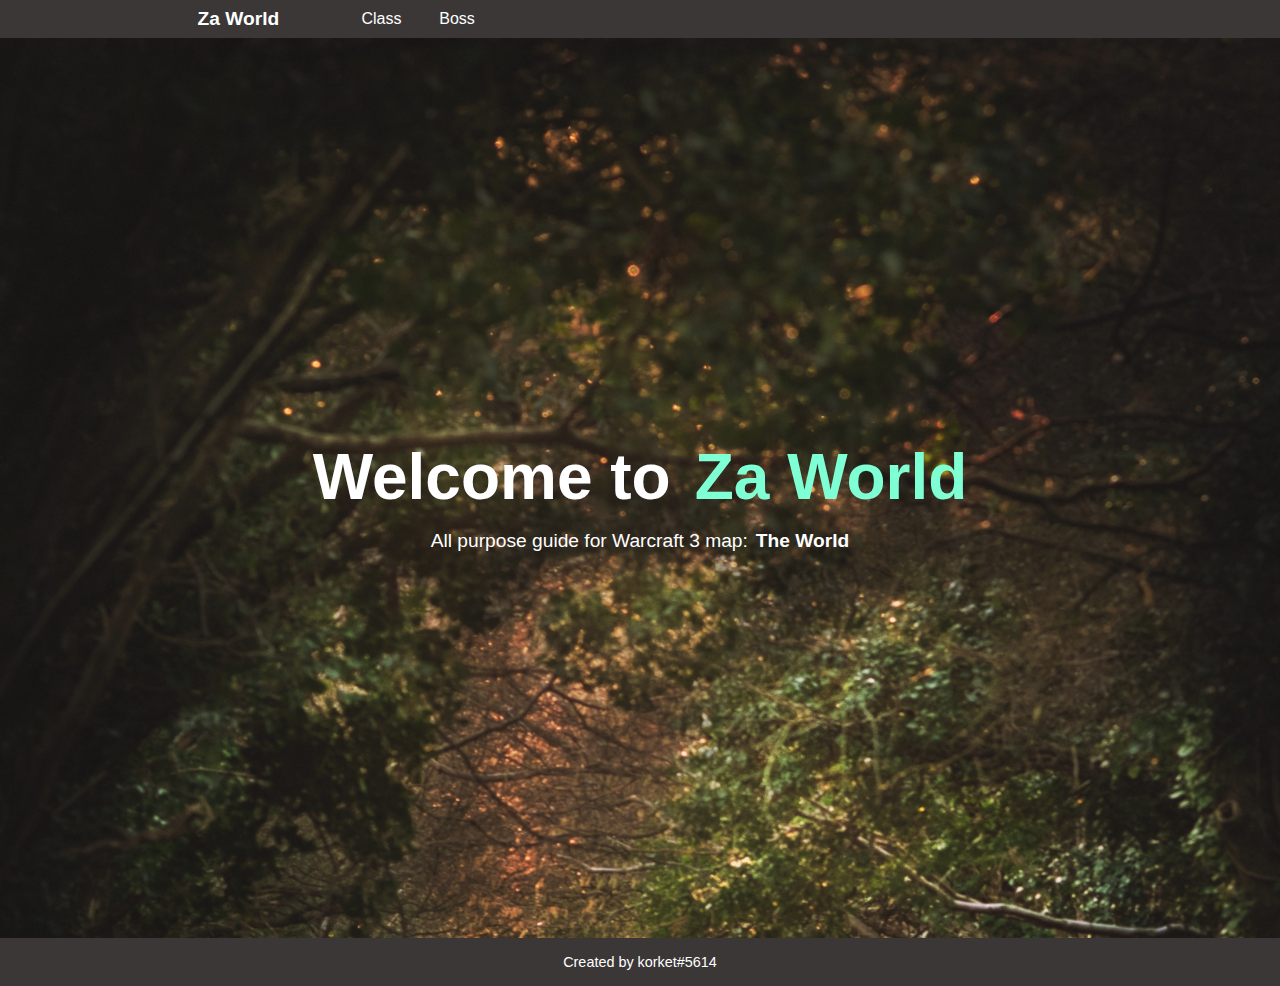
==== index.html @ ee8676d7 "initial commit" ====
<!DOCTYPE html>
<html lang="en">

<head>
    <meta charset="UTF-8">
    <meta http-equiv="X-UA-Compatible" content="IE=edge">
    <meta name="viewport" content="width=device-width, initial-scale=1.0">
    <link rel="stylesheet" href="style.css">
    <title>Za World | Home</title>
</head>

<body>

    <!-- Navigation Bar -->

    <nav>
        <div class="logo">
            <a href="#">Za World</a>
        </div>
        <ul class="nav-ul">
            <li class="nav-li class"><a href="./pages/class/class.html">Class</a></li>
            <li class="nav-li boss"><a href="#">Boss</a></li>
        </ul>
    </nav>

    <!-- Main Content -->

    <main>
        <div class="welcome-container">
            <h1 class="welcome">Welcome to <span class="welcome-zw">Za World</span></h1>
            <p class="description">All purpose guide for Warcraft 3 map: <b>The World</b></p>
        </div>
    </main>

    <!-- Footer -->

    <footer>
        <p>Created by korket#5614</p>
    </footer>
</body>

</html>
---- style.css ----
* {
    margin: 0;
    padding: 0;
    box-sizing: border-box;
    font-family: Verdana, Geneva, Tahoma, sans-serif;
}

html {
    height: 100%;
}

body {
    background: gray;
    color: white;
    display: flex;
    flex-direction: column;
    min-height: 100%;
}

a {
    text-decoration: none;
    color: white;
}

/* Navigation Bar Styles */

nav {
    display: flex;
    background-color: #3b3737;
    padding: 0.5rem;
}

.logo {
    display: inline-flex;
    margin: 0 5% 0 15%;
}

.logo > a {
    font-weight: bold;
    font-size: 1.2rem;
}

.logo > a:hover {
    transition: 0.5s;
    color: aquamarine;
}

.nav-ul {
    display: inline-flex;
    list-style-type: none;
    justify-content: space-around;
    align-items: center;
}

.nav-li {
    display: inline-flex;
    margin: 0 25%;
}

.nav-li.class > a:hover {
    transition: 0.5s;
    color: turquoise;
}

.nav-li.boss > a:hover {
    transition: 0.5s;
    color: crimson;
}

/* Main Content Styles */

main {
    display: flex;
    width: 100%;
    height: 100vh;
    min-height: 600px;
    justify-content: center;
    align-items: center;
    margin: 0 auto;
    background-image: url("./background.jpg");
    background-repeat: no-repeat;
    background-size: cover;
}

.welcome-container {
    display: inline-flex;
    background-color: #ffffff10;
    width: 100%;
    height: 100%;
    justify-content: center;
    align-items: center;
    flex-direction: column;
}

.welcome {
    display: inline-flex;
    font-size: 4rem;
    padding: 1rem;
}

.welcome-zw {
    display: flex;
    color: aquamarine;
    margin-left: 1.5rem;
}

.description {
    display: flex;
    font-size: 1.2em;
    text-align: center;
}

.description > b {
    display: flex;
    margin-left: 0.5rem;
    justify-content: center;
}

/* Footer Styles */

footer {
    display: flex;
    background-color: #3b3737;
    padding: 1rem;
    justify-content: center;
    margin-top: auto;
}

footer > p {
    font-size: 0.9rem;
}
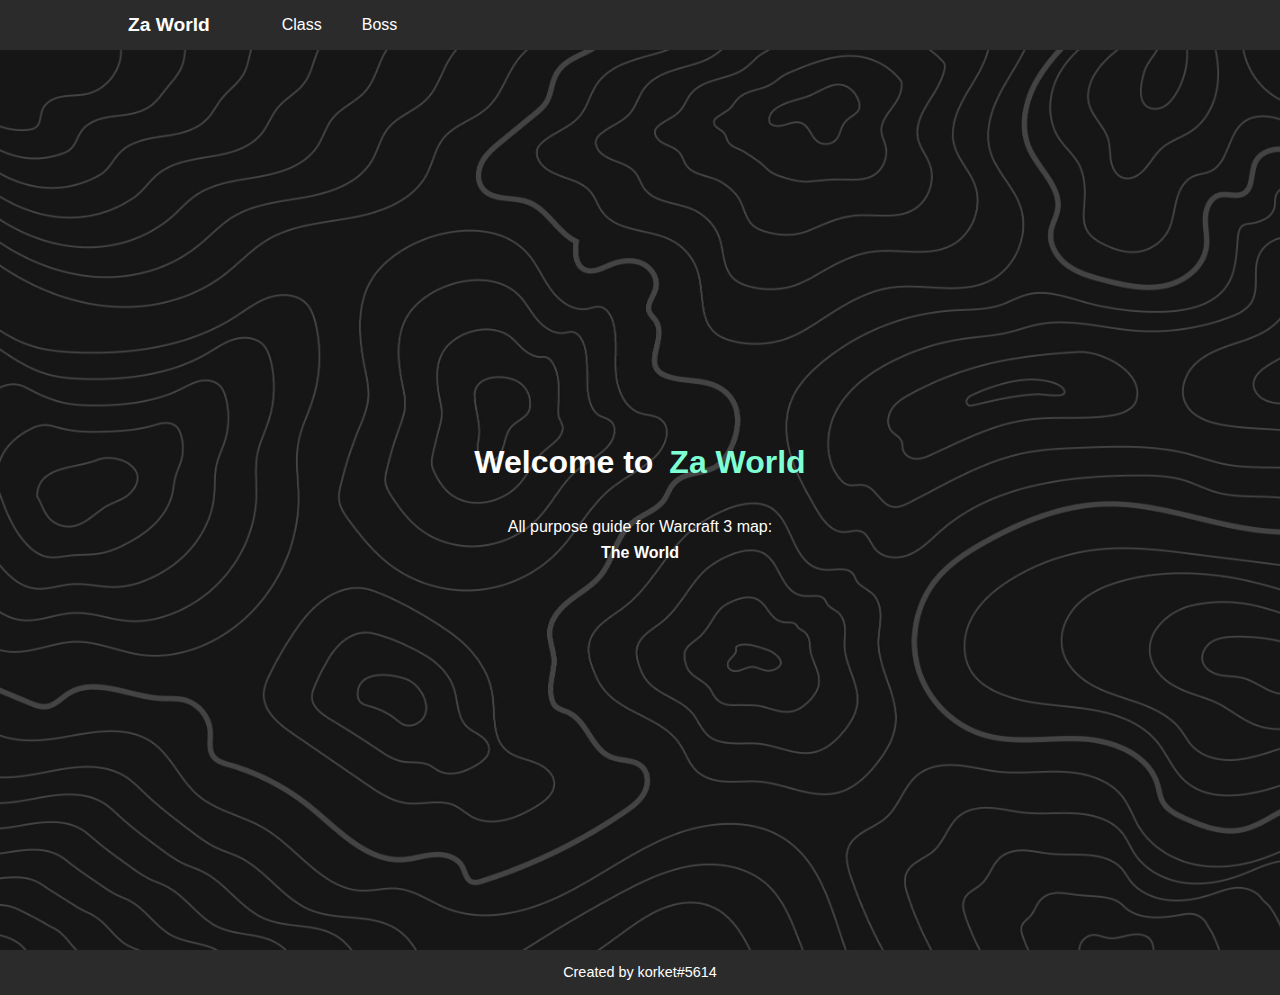
==== commit 74cd45a4: "fix: change navbar .nav-li class and boss" ====
--- a/index.html
+++ b/index.html
@@ -6,7 +6,7 @@
     <meta http-equiv="X-UA-Compatible" content="IE=edge">
     <meta name="viewport" content="width=device-width, initial-scale=1.0">
     <link rel="stylesheet" href="style.css">
-    <title>Za World | Home</title>
+    <title>Za World - Home</title>
 </head>
 
 <body>
@@ -15,11 +15,11 @@
 
     <nav>
         <div class="logo">
-            <a href="#">Za World</a>
+            <a href="./index.html">Za World</a>
         </div>
         <ul class="nav-ul">
-            <li class="nav-li class"><a href="./pages/class/class.html">Class</a></li>
-            <li class="nav-li boss"><a href="#">Boss</a></li>
+            <li class="nav-li-class"><a href="./pages/class/class.html">Class</a></li>
+            <li class="nav-li-boss"><a href="#">Boss</a></li>
         </ul>
     </nav>
 
--- a/style.css
+++ b/style.css
@@ -1,38 +1,24 @@
-* {
+body {
+    box-sizing: border-box;
     margin: 0;
     padding: 0;
-    box-sizing: border-box;
     font-family: Verdana, Geneva, Tahoma, sans-serif;
-}
-
-html {
-    height: 100%;
-}
-
-body {
-    background: gray;
-    color: white;
-    display: flex;
-    flex-direction: column;
-    min-height: 100%;
-}
-
-a {
-    text-decoration: none;
     color: white;
 }
 
-/* Navigation Bar Styles */
+li, a {
+    text-decoration: none;
+    list-style: none;
+    color: white;
+}
+
+/* navigation bar */
 
 nav {
     display: flex;
-    background-color: #3b3737;
-    padding: 0.5rem;
-}
-
-.logo {
-    display: inline-flex;
-    margin: 0 5% 0 15%;
+    background-color: #2b2b2b;
+    align-items: center;
+    justify-content: space-around;
 }
 
 .logo > a {
@@ -42,88 +28,89 @@
 
 .logo > a:hover {
     transition: 0.5s;
-    color: aquamarine;
+    color: #7fffd4;
 }
 
 .nav-ul {
-    display: inline-flex;
-    list-style-type: none;
-    justify-content: space-around;
-    align-items: center;
+    display: flex;
+    gap: 1rem;
 }
 
-.nav-li {
-    display: inline-flex;
-    margin: 0 25%;
+.nav-li-class > a:hover {
+    transition: 0.5s;
+    color: #40e0d0;
 }
 
-.nav-li.class > a:hover {
+.nav-li-boss > a:hover {
     transition: 0.5s;
-    color: turquoise;
+    color: #dc143c;
 }
 
-.nav-li.boss > a:hover {
-    transition: 0.5s;
-    color: crimson;
+@media (min-width: 800px) {
+    nav {
+        justify-content: flex-start;
+        padding-left: 10%;
+        gap: 2rem;
+    }
+
+    .nav-ul {
+        gap: 2.5rem;
+    }
 }
 
-/* Main Content Styles */
+
+/* main content styles */
 
 main {
     display: flex;
-    width: 100%;
-    height: 100vh;
-    min-height: 600px;
+    background-image: url("./4060492.jpg");
+    background-repeat: repeat;
+    background-size: cover;
+    min-height: 100vh;
     justify-content: center;
-    align-items: center;
-    margin: 0 auto;
-    background-image: url("./background.jpg");
-    background-repeat: no-repeat;
-    background-size: cover;
+
 }
 
 .welcome-container {
-    display: inline-flex;
-    background-color: #ffffff10;
-    width: 100%;
-    height: 100%;
+    display: flex;
+    flex-direction: column;
     justify-content: center;
     align-items: center;
-    flex-direction: column;
+    padding: 1rem;
 }
 
 .welcome {
-    display: inline-flex;
-    font-size: 4rem;
-    padding: 1rem;
+    display: flex;
+    flex-direction: column;
+    align-items: center;
+    gap: 1rem;
 }
 
 .welcome-zw {
-    display: flex;
-    color: aquamarine;
-    margin-left: 1.5rem;
+    color: #7fffd4;
 }
 
 .description {
     display: flex;
-    font-size: 1.2em;
+    flex-direction: column;
+    gap: 0.5rem;
     text-align: center;
 }
 
-.description > b {
-    display: flex;
-    margin-left: 0.5rem;
-    justify-content: center;
+@media (min-width: 800px) {
+    .welcome {
+        flex-direction: row;
+    }
 }
 
-/* Footer Styles */
+/* footer styles */
 
 footer {
     display: flex;
-    background-color: #3b3737;
-    padding: 1rem;
+    background-color: #2b2b2b;
+    color: white;
+    margin-top: auto;
     justify-content: center;
-    margin-top: auto;
 }
 
 footer > p {
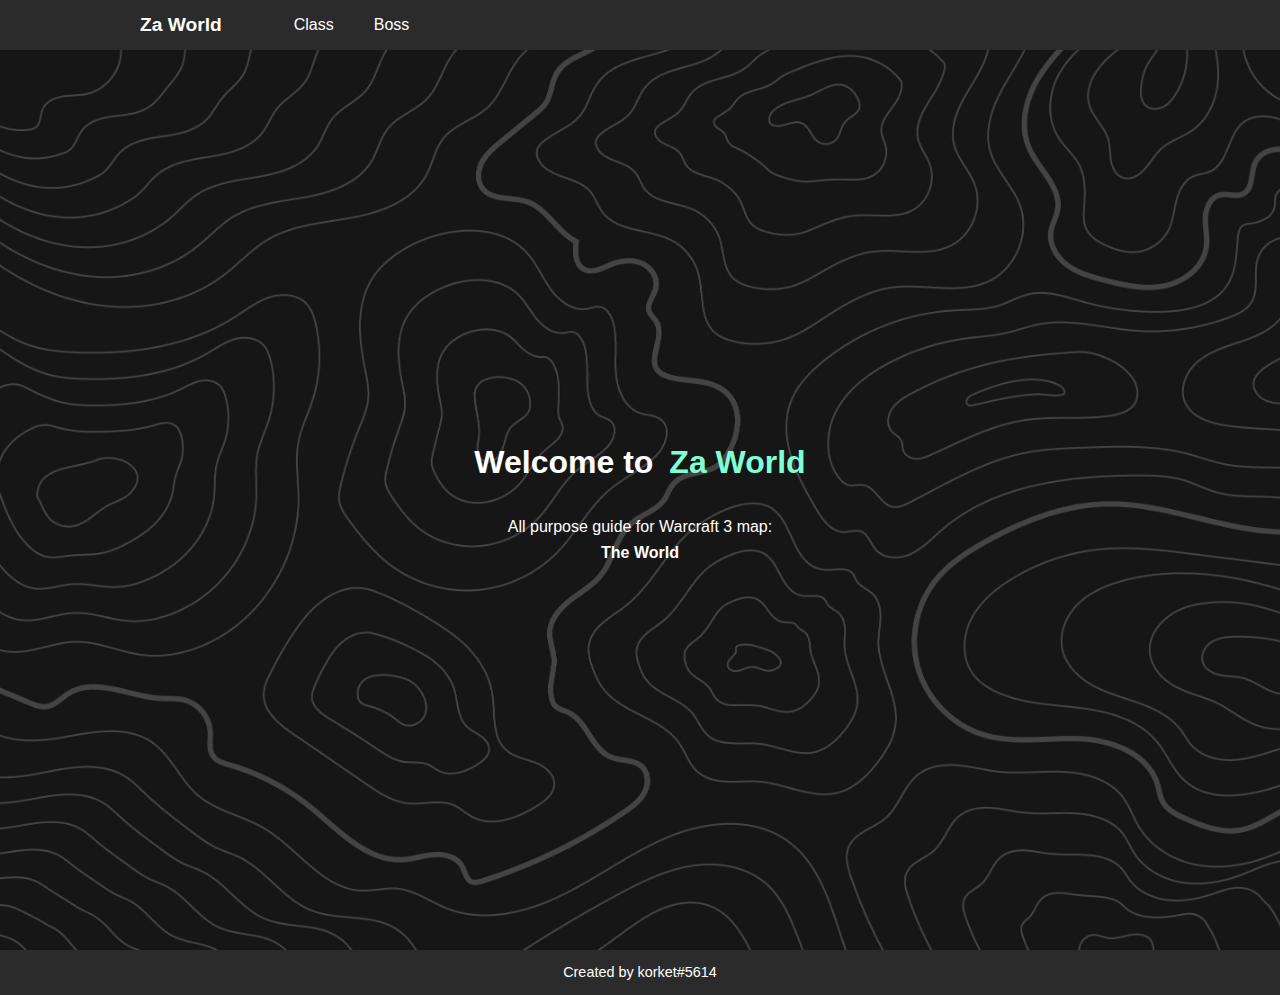
==== commit 657f19f7: "fix: fix navbar" ====
--- a/index.html
+++ b/index.html
@@ -14,13 +14,15 @@
     <!-- Navigation Bar -->
 
     <nav>
-        <div class="logo">
-            <a href="./index.html">Za World</a>
+        <div class="nav-container">
+            <div class="logo">
+                <a href="./index.html">Za World</a>
+            </div>
+            <ul class="nav-ul">
+                <li class="nav-li-class"><a href="./pages/class/class.html">Class</a></li>
+                <li class="nav-li-boss"><a href="#">Boss</a></li>
+            </ul>
         </div>
-        <ul class="nav-ul">
-            <li class="nav-li-class"><a href="./pages/class/class.html">Class</a></li>
-            <li class="nav-li-boss"><a href="#">Boss</a></li>
-        </ul>
     </nav>
 
     <!-- Main Content -->
--- a/style.css
+++ b/style.css
@@ -6,7 +6,8 @@
     color: white;
 }
 
-li, a {
+li,
+a {
     text-decoration: none;
     list-style: none;
     color: white;
@@ -18,15 +19,22 @@
     display: flex;
     background-color: #2b2b2b;
     align-items: center;
-    justify-content: space-around;
+    padding: 0 1rem 0 1rem;
 }
 
-.logo > a {
+.nav-container {
+    display: flex;
+    align-items: center;
+    justify-content: space-between;
+    width: 100%;
+}
+
+.logo>a {
     font-weight: bold;
     font-size: 1.2rem;
 }
 
-.logo > a:hover {
+.logo>a:hover {
     transition: 0.5s;
     color: #7fffd4;
 }
@@ -36,23 +44,30 @@
     gap: 1rem;
 }
 
-.nav-li-class > a:hover {
+.nav-li-class>a:hover {
     transition: 0.5s;
     color: #40e0d0;
 }
 
-.nav-li-boss > a:hover {
+.nav-li-boss>a:hover {
     transition: 0.5s;
     color: #dc143c;
 }
 
-@media (min-width: 800px) {
+@media (min-width: 1000px) {
     nav {
+        justify-content: center;
+    }
+
+    .nav-container {
+        display: flex;
+        max-width: 1000px;
+        align-items: center;
         justify-content: flex-start;
-        padding-left: 10%;
+        padding: 0 1rem 0 1rem;
         gap: 2rem;
     }
-
+    
     .nav-ul {
         gap: 2.5rem;
     }
@@ -97,7 +112,7 @@
     text-align: center;
 }
 
-@media (min-width: 800px) {
+@media (min-width: 1000px) {
     .welcome {
         flex-direction: row;
     }
@@ -113,6 +128,6 @@
     justify-content: center;
 }
 
-footer > p {
+footer>p {
     font-size: 0.9rem;
 }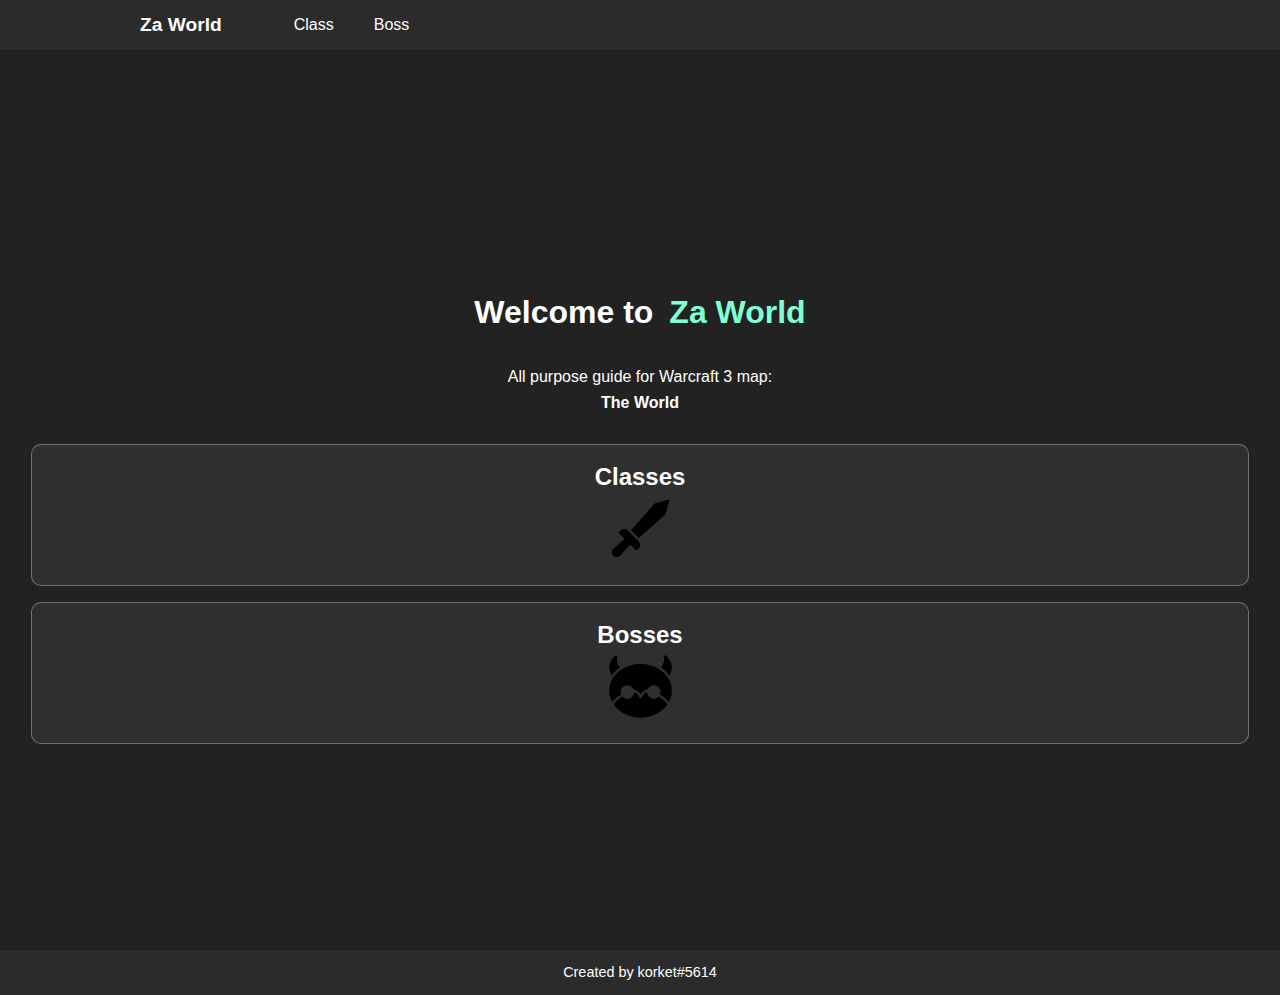
==== commit cb8a8514: "feat: add contents to index.html main" ====
--- a/index.html
+++ b/index.html
@@ -32,6 +32,17 @@
             <h1 class="welcome">Welcome to <span class="welcome-zw">Za World</span></h1>
             <p class="description">All purpose guide for Warcraft 3 map: <b>The World</b></p>
         </div>
+        <div class="contents">
+            <a class="content content-1" href="./pages/class/class.html">
+                <h2>Classes</h2>
+                <img src="./icons/class.png" alt="classes">
+            </a>
+
+            <a class="content content-2" href="#">
+                <h2>Bosses</h2>
+                <img src="./icons/boss.png" alt="bosses">
+            </a>
+        </div>
     </main>
 
     <!-- Footer -->
--- a/style.css
+++ b/style.css
@@ -78,13 +78,13 @@
 
 main {
     display: flex;
-    background-image: url("./4060492.jpg");
-    background-repeat: repeat;
-    background-size: cover;
+    background-color: #222222;
     min-height: 100vh;
     justify-content: center;
+    flex-direction: column;
+}
 
-}
+/* welcome container */
 
 .welcome-container {
     display: flex;
@@ -118,6 +118,39 @@
     }
 }
 
+/* contents */
+
+.contents {
+    display: flex;
+    flex-direction: column;
+    justify-content: space-evenly;
+    align-items: center;
+    min-height: 300px;
+    gap: 1rem;
+}
+
+.content {
+    background-color: #ffffff10;
+    border: 1px solid #ffffff50;
+    border-radius: 10px;
+    cursor: pointer;
+    display: flex;
+    flex-direction: column;
+    flex: 1;
+    align-items: center;
+    justify-content: center;
+    width: 95%;
+}
+
+.content h2 {
+    margin: 0;
+}
+
+.content img {
+    max-width: 75px;
+    margin: 0;
+}
+
 /* footer styles */
 
 footer {
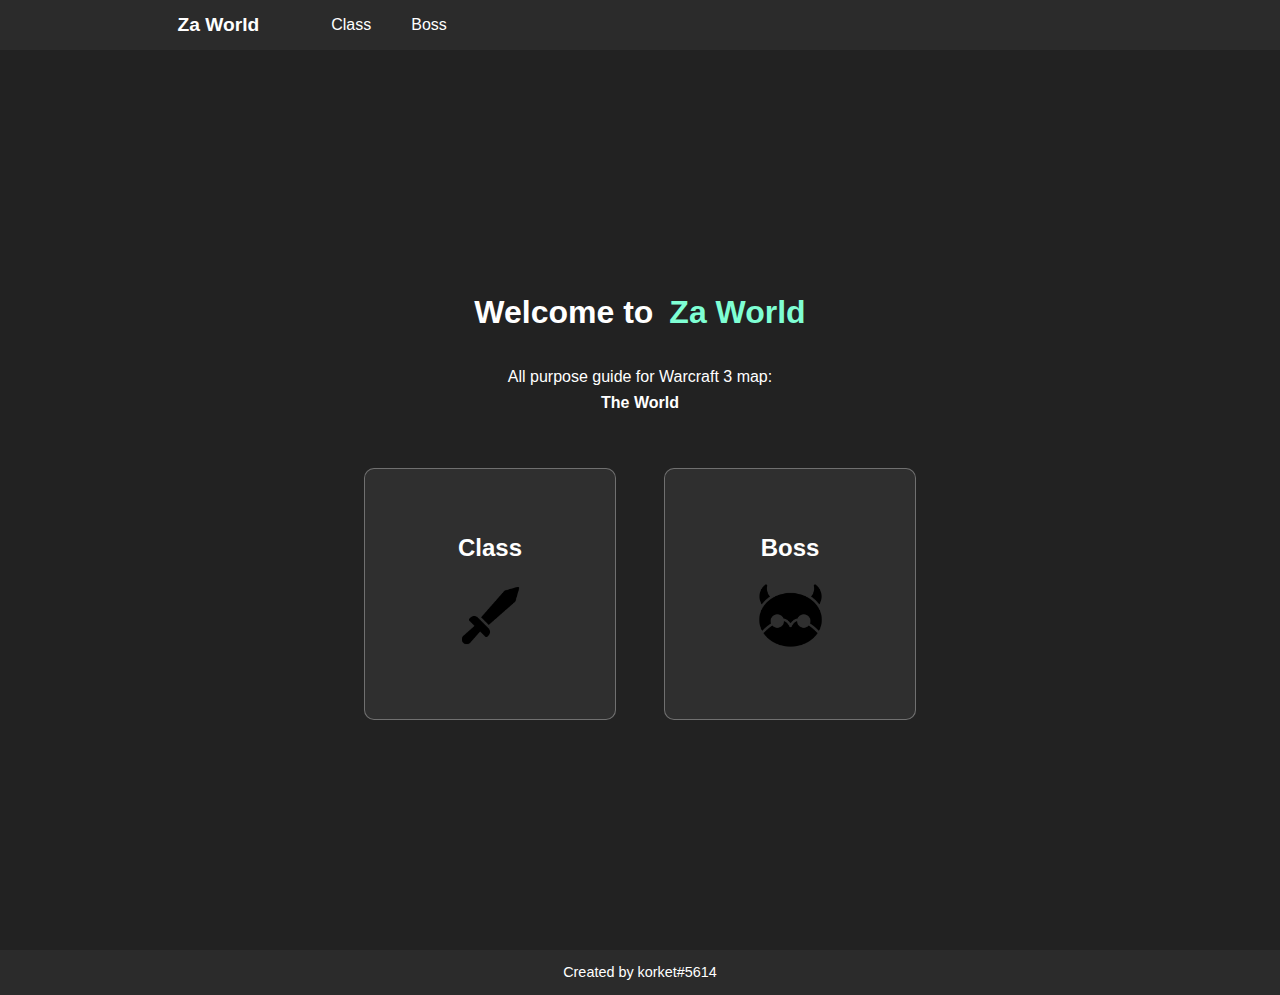
==== commit 55885ca2: "fix: fix .contents h2" ====
--- a/index.html
+++ b/index.html
@@ -34,12 +34,12 @@
         </div>
         <div class="contents">
             <a class="content content-1" href="./pages/class/class.html">
-                <h2>Classes</h2>
+                <h2>Class</h2>
                 <img src="./icons/class.png" alt="classes">
             </a>
 
             <a class="content content-2" href="#">
-                <h2>Bosses</h2>
+                <h2>Boss</h2>
                 <img src="./icons/boss.png" alt="bosses">
             </a>
         </div>
--- a/style.css
+++ b/style.css
@@ -61,7 +61,7 @@
 
     .nav-container {
         display: flex;
-        max-width: 1000px;
+        max-width: 925px;
         align-items: center;
         justify-content: flex-start;
         padding: 0 1rem 0 1rem;
@@ -151,6 +151,28 @@
     margin: 0;
 }
 
+@media (min-width: 1000px) {
+    .contents {
+        flex-direction: row;
+        justify-content: center;
+        gap: 3rem;
+    }
+
+    .content {
+        flex: 0;
+        min-width: 250px;
+        min-height: 250px;
+        gap: 1rem;
+    }
+
+    .content:hover {
+        transform: scale(1.05);
+        background-color: #252525;
+        transition-duration: 200ms;
+    }
+}
+
+
 /* footer styles */
 
 footer {
